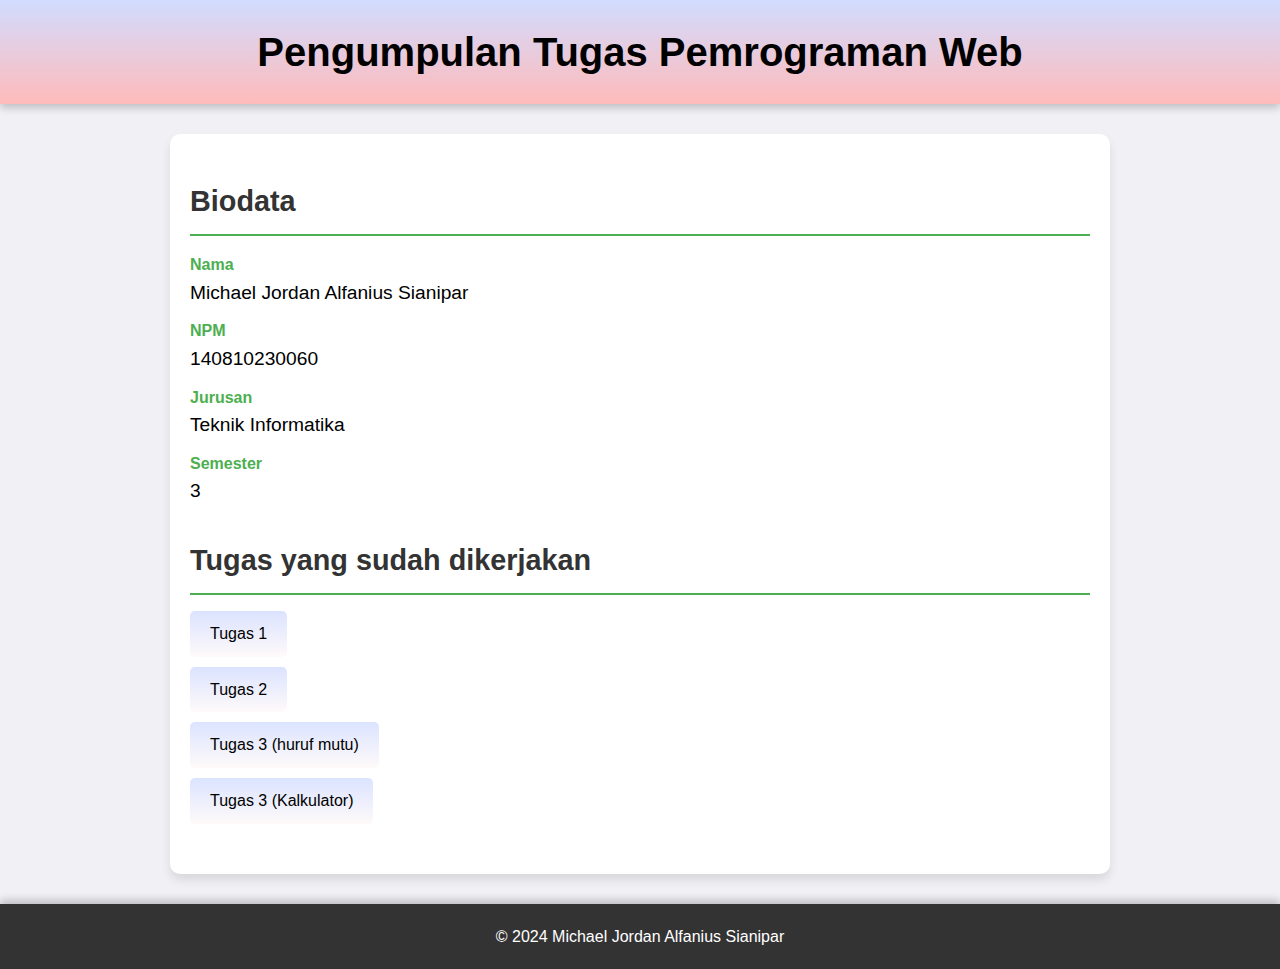
==== PemogramanWeb/index.html @ 9673c76b "test" ====
<!doctype html>
<html lang="en">
  <head>
    <meta charset="UTF-8" />
    <meta name="viewport" content="width=device-width, initial-scale=1.0" />
    <title>Biodata Pengumpulan Tugas</title>
    <link rel="stylesheet" href="style.css" />
  </head>
  <body>
    <header>
      <h1>Pengumpulan Tugas Pemrograman Web</h1>
    </header>

    <main>
      <section>
        <h2>Biodata</h2>
        <dl>
          <dt>Nama</dt>
          <dd>Michael Jordan Alfanius Sianipar</dd>

          <dt>NPM</dt>
          <dd>140810230060</dd>

          <dt>Jurusan</dt>
          <dd>Teknik Informatika</dd>

          <dt>Semester</dt>
          <dd>3</dd>
        </dl>
      </section>

      <section>
        <h2>Tugas yang sudah dikerjakan</h2>
        <ul>
          <li>
            <a
              href="https://mchljordn.github.io/PemrogramanWeb/Tugas%201/SourceCode.html"
              target="_blank"
              >Tugas 1</a
            >
          </li>
          <li>
            <a
              href="https://mchljordn.github.io/PemrogramanWeb/Tugas%202/SourceCode.html"
              target="_blank"
              >Tugas 2</a
            >
          </li>
          <li>
            <a
              href="https://mchljordn.github.io/PemrogramanWeb/Tugas%203/HurufMutu.html"
              target="_blank"
              >Tugas 3 (huruf mutu)</a
            >
          </li>

          <li>
            <a
              href="https://mchljordn.github.io/PemrogramanWeb/Tugas%203/Kalkulator.html"
              target="_blank"
              >Tugas 3 (Kalkulator)</a
            >
          </li>
        </ul>
      </section>
    </main>

    <footer>
      <p>&copy; 2024 Michael Jordan Alfanius Sianipar</p>
    </footer>
  </body>
</html>
---- PemogramanWeb/style.css ----
body {
    font-family: 'helvetica';
    line-height: 1.6;
    background-color: #f0f0f5;
    margin: 0;
    padding: 0;
}

header {
    background: linear-gradient(#d1dcff,#ffbbbb);
    color: black;
    padding: 20px;
    text-align: center;
    box-shadow: 0 4px 8px rgba(0, 0, 0, 0.2);
}

h1 {
    font-size: 2.5rem;
    margin: 0;
}

main {
    max-width: 900px;
    margin: 30px auto;
    padding: 20px;
    background-color: white;
    border-radius: 10px;
    box-shadow: 0 6px 10px rgba(0, 0, 0, 0.1);
}

section {
    margin-bottom: 30px;
}

h2 {
    font-size: 1.8rem;
    color: #333;
    border-bottom: 2px solid #4CAF50;
    padding-bottom: 10px;
    margin-bottom: 15px;
}

dl dt {
    font-weight: bold;
    margin-top: 10px;
    color: #4CAF50;
}

dl dd {
    margin: 0 0 10px 0;
    font-size: 1.2rem;
    color: #000000;
}

ul {
    list-style-type: none;
    padding: 0;
}

ul li {
    margin-bottom: 10px;
}

a {
    display: inline-block;
    padding: 10px 20px;
    background: linear-gradient(#dbe3ff,#fffafa);
    color: black;
    text-decoration: none;
    border-radius: 5px;
    transition: background-color 0.3s ease;
}

a:hover {
    background-color: #e0d8ff;
}

footer {
    text-align: center;
    padding: 20px;
    background-color: #333;
    color: white;
    margin-top: 30px;
    box-shadow: 0 -4px 8px rgba(0, 0, 0, 0.2);
}

footer p {
    margin: 0;
    font-size: 1rem;
}
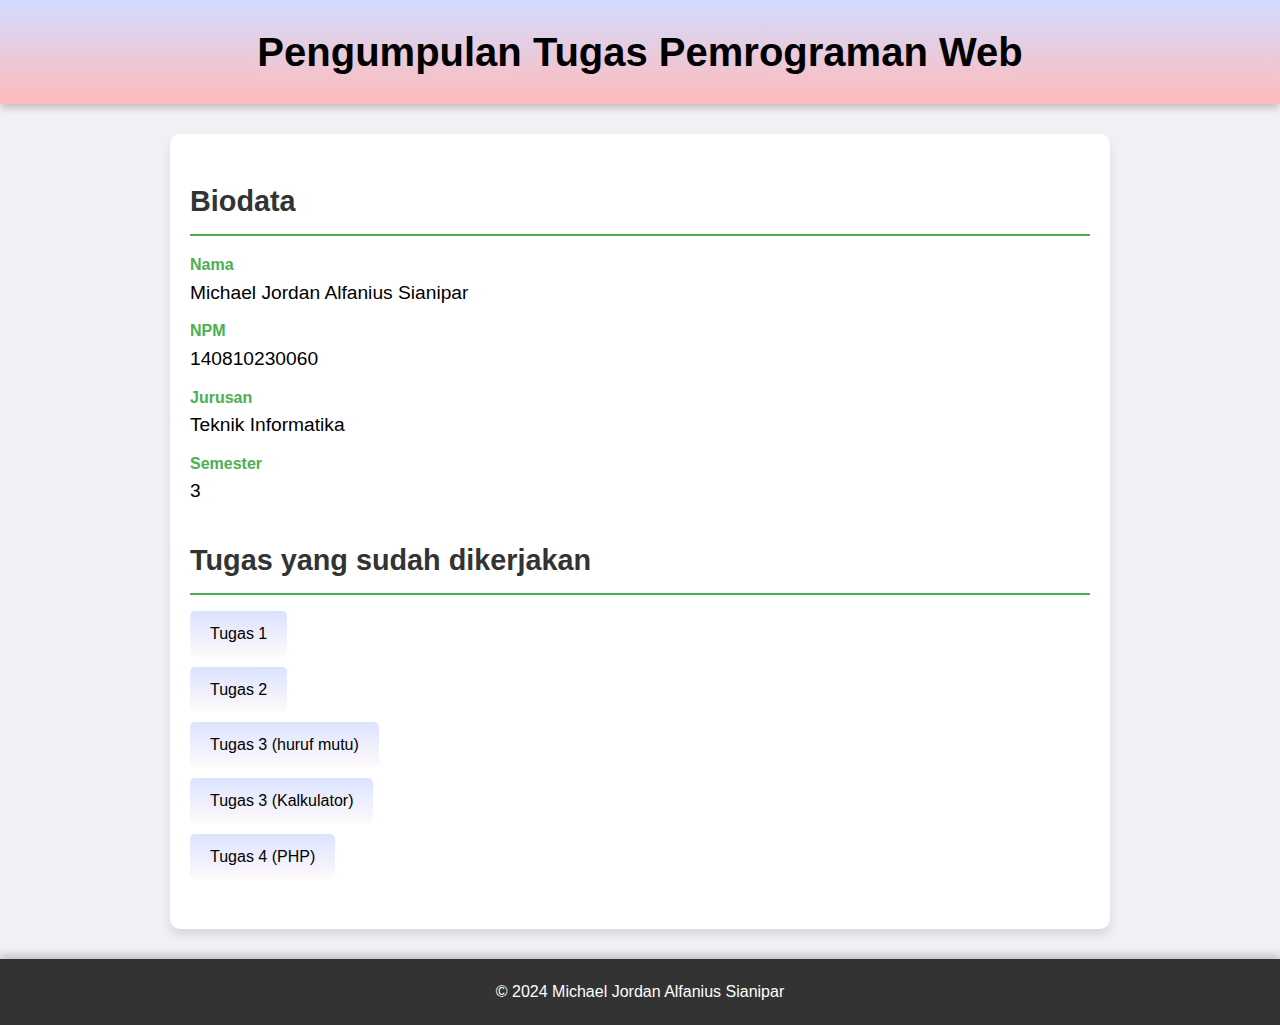
==== commit 21f3f04d: "Update index.html" ====
--- a/PemogramanWeb/index.html
+++ b/PemogramanWeb/index.html
@@ -34,21 +34,21 @@
         <ul>
           <li>
             <a
-              href="https://mchljordn.github.io/PemrogramanWeb/Tugas%201/SourceCode.html"
+              href="https://mchljordn.github.io/PemogramanWeb/Tugas%201/SourceCode.html"
               target="_blank"
               >Tugas 1</a
             >
           </li>
           <li>
             <a
-              href="https://mchljordn.github.io/PemrogramanWeb/Tugas%202/SourceCode.html"
+              href="https://mchljordn.github.io/PemogramanWeb/Tugas%202/SourceCode.html"
               target="_blank"
               >Tugas 2</a
             >
           </li>
           <li>
             <a
-              href="https://mchljordn.github.io/PemrogramanWeb/Tugas%203/HurufMutu.html"
+              href="https://mchljordn.github.io/PemogramanWeb/Tugas%203/HurufMutu.html"
               target="_blank"
               >Tugas 3 (huruf mutu)</a
             >
@@ -56,9 +56,16 @@
 
           <li>
             <a
-              href="https://mchljordn.github.io/PemrogramanWeb/Tugas%203/Kalkulator.html"
+              href="https://mchljordn.github.io/PemogramanWeb/Tugas%203/Kalkulator.html"
               target="_blank"
               >Tugas 3 (Kalkulator)</a
+            >
+          </li>
+          <li></li>
+            <a
+              href="https://mchljordn.github.io/PemogramanWeb/Tugas%204/"
+              target="_blank"
+              >Tugas 4 (PHP)</a
             >
           </li>
         </ul>
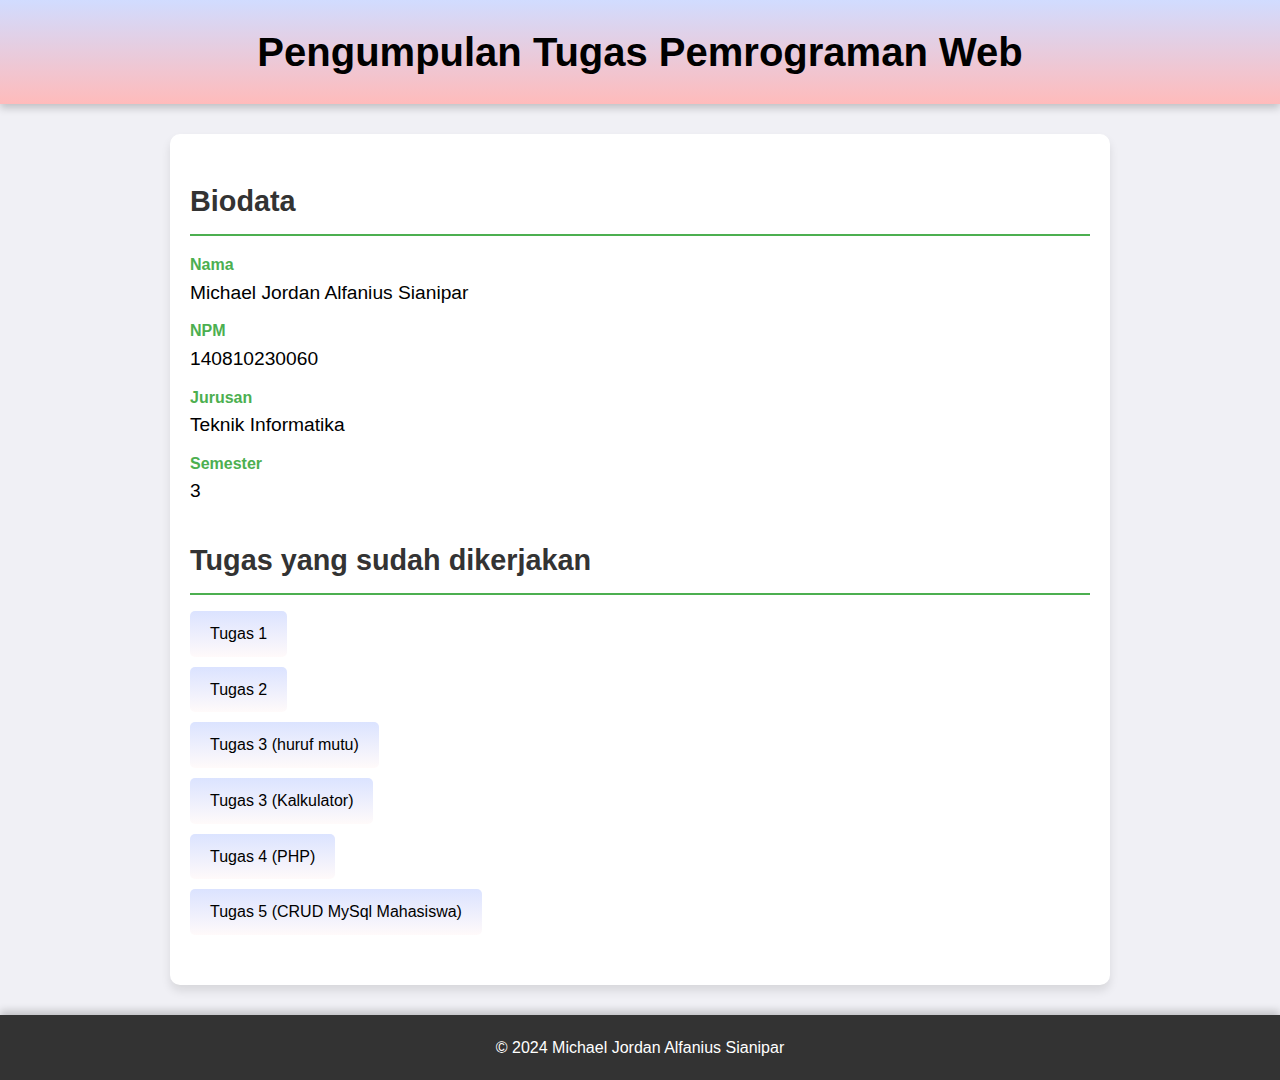
==== commit 949d1c15: "Update index.html" ====
--- a/PemogramanWeb/index.html
+++ b/PemogramanWeb/index.html
@@ -34,38 +34,44 @@
         <ul>
           <li>
             <a
-              href="https://mchljordn.github.io/PemogramanWeb/Tugas%201/SourceCode.html"
+              href="https://github.com/mchljordn/mchljordn.github.io/tree/main/PemogramanWeb/Tugas%204SourceCode.html"
               target="_blank"
               >Tugas 1</a
             >
           </li>
           <li>
             <a
-              href="https://mchljordn.github.io/PemogramanWeb/Tugas%202/SourceCode.html"
+              href="https://github.com/mchljordn/mchljordn.github.io/tree/main/PemogramanWeb/Tugas%204SourceCode.html"
               target="_blank"
               >Tugas 2</a
             >
           </li>
           <li>
             <a
-              href="https://mchljordn.github.io/PemogramanWeb/Tugas%203/HurufMutu.html"
+              href="https://github.com/mchljordn/mchljordn.github.io/tree/main/PemogramanWeb/Tugas%204HurufMutu.html"
               target="_blank"
               >Tugas 3 (huruf mutu)</a
             >
           </li>
-
           <li>
             <a
-              href="https://mchljordn.github.io/PemogramanWeb/Tugas%203/Kalkulator.html"
+              href="https://github.com/mchljordn/mchljordn.github.io/tree/main/PemogramanWeb/Tugas%204Kalkulator.html"
               target="_blank"
               >Tugas 3 (Kalkulator)</a
             >
           </li>
-          <li></li>
+          <li>
             <a
-              href="https://mchljordn.github.io/PemogramanWeb/Tugas%204/"
+              href="https://github.com/mchljordn/mchljordn.github.io/tree/main/PemogramanWeb/Tugas%204"
               target="_blank"
               >Tugas 4 (PHP)</a
+            >
+          </li>
+          <li>
+            <a
+              href="https://github.com/mchljordn/mchljordn.github.io/tree/main/PemogramanWeb/Tugas%205"
+              target="_blank"
+              >Tugas 5 (CRUD MySql Mahasiswa)</a
             >
           </li>
         </ul>
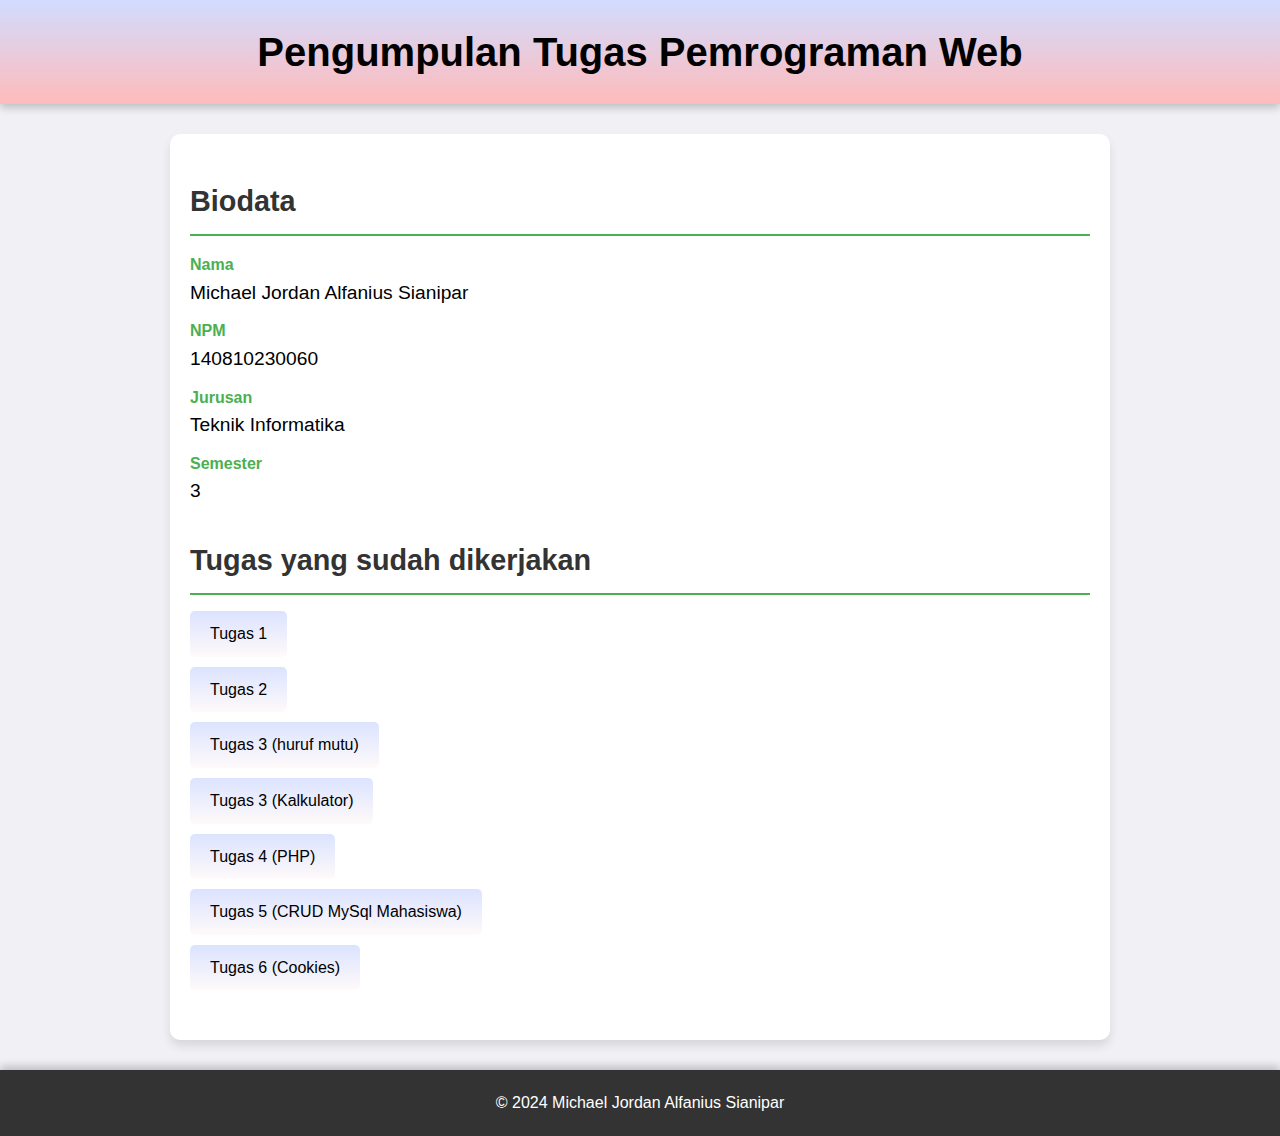
==== commit 11b08927: "menambah jawaban" ====
--- a/PemogramanWeb/index.html
+++ b/PemogramanWeb/index.html
@@ -1,85 +1,72 @@
 <!doctype html>
 <html lang="en">
-  <head>
-    <meta charset="UTF-8" />
-    <meta name="viewport" content="width=device-width, initial-scale=1.0" />
-    <title>Biodata Pengumpulan Tugas</title>
-    <link rel="stylesheet" href="style.css" />
-  </head>
-  <body>
-    <header>
-      <h1>Pengumpulan Tugas Pemrograman Web</h1>
-    </header>
 
-    <main>
-      <section>
-        <h2>Biodata</h2>
-        <dl>
-          <dt>Nama</dt>
-          <dd>Michael Jordan Alfanius Sianipar</dd>
+<head>
+  <meta charset="UTF-8" />
+  <meta name="viewport" content="width=device-width, initial-scale=1.0" />
+  <title>Biodata Pengumpulan Tugas</title>
+  <link rel="stylesheet" href="style.css" />
+</head>
 
-          <dt>NPM</dt>
-          <dd>140810230060</dd>
+<body>
+  <header>
+    <h1>Pengumpulan Tugas Pemrograman Web</h1>
+  </header>
 
-          <dt>Jurusan</dt>
-          <dd>Teknik Informatika</dd>
+  <main>
+    <section>
+      <h2>Biodata</h2>
+      <dl>
+        <dt>Nama</dt>
+        <dd>Michael Jordan Alfanius Sianipar</dd>
 
-          <dt>Semester</dt>
-          <dd>3</dd>
-        </dl>
-      </section>
+        <dt>NPM</dt>
+        <dd>140810230060</dd>
 
-      <section>
-        <h2>Tugas yang sudah dikerjakan</h2>
-        <ul>
-          <li>
-            <a
-              href="https://github.com/mchljordn/mchljordn.github.io/tree/main/PemogramanWeb/Tugas%204SourceCode.html"
-              target="_blank"
-              >Tugas 1</a
-            >
-          </li>
-          <li>
-            <a
-              href="https://github.com/mchljordn/mchljordn.github.io/tree/main/PemogramanWeb/Tugas%204SourceCode.html"
-              target="_blank"
-              >Tugas 2</a
-            >
-          </li>
-          <li>
-            <a
-              href="https://github.com/mchljordn/mchljordn.github.io/tree/main/PemogramanWeb/Tugas%204HurufMutu.html"
-              target="_blank"
-              >Tugas 3 (huruf mutu)</a
-            >
-          </li>
-          <li>
-            <a
-              href="https://github.com/mchljordn/mchljordn.github.io/tree/main/PemogramanWeb/Tugas%204Kalkulator.html"
-              target="_blank"
-              >Tugas 3 (Kalkulator)</a
-            >
-          </li>
-          <li>
-            <a
-              href="https://github.com/mchljordn/mchljordn.github.io/tree/main/PemogramanWeb/Tugas%204"
-              target="_blank"
-              >Tugas 4 (PHP)</a
-            >
-          </li>
-          <li>
-            <a
-              href="https://github.com/mchljordn/mchljordn.github.io/tree/main/PemogramanWeb/Tugas%205"
-              target="_blank"
-              >Tugas 5 (CRUD MySql Mahasiswa)</a
-            >
-          </li>
-        </ul>
-      </section>
-    </main>
+        <dt>Jurusan</dt>
+        <dd>Teknik Informatika</dd>
 
-    <footer>
-      <p>&copy; 2024 Michael Jordan Alfanius Sianipar</p>
-    </footer>
-  </body>
+        <dt>Semester</dt>
+        <dd>3</dd>
+      </dl>
+    </section>
+
+    <section>
+      <h2>Tugas yang sudah dikerjakan</h2>
+      <ul>
+        <li>
+          <a href="https://mchljordn.github.io/PemogramanWeb/Tugas%201/SourceCode.html" target="_blank">Tugas 1</a>
+        </li>
+        <li>
+          <a href="https://mchljordn.github.io/PemogramanWeb/Tugas%202/SourceCode.html" target="_blank">Tugas 2</a>
+        </li>
+        <li>
+          <a href="https://mchljordn.github.io/PemogramanWeb/Tugas%203/HurufMutu.html" target="_blank">Tugas 3 (huruf
+            mutu)</a>
+        </li>
+        <li>
+          <a href="https://mchljordn.github.io/PemogramanWeb/Tugas%203/Kalkulator.html" target="_blank">Tugas 3
+            (Kalkulator)</a>
+        </li>
+        <li>
+          <a href="https://github.com/mchljordn/mchljordn.github.io/tree/main/PemogramanWeb/Tugas%204"
+            target="_blank">Tugas 4 (PHP)</a>
+        </li>
+        <li>
+          <a href="https://github.com/mchljordn/mchljordn.github.io/tree/main/PemogramanWeb/Tugas%205"
+            target="_blank">Tugas 5 (CRUD MySql Mahasiswa)</a>
+        </li>
+        <li>
+          <a href="https://github.com/mchljordn/mchljordn.github.io/tree/main/PemogramanWeb/Tugas%206"
+            target="_blank">Tugas 6 (Cookies)</a>
+        </li>
+      </ul>
+    </section>
+  </main>
+
+  <footer>
+    <p>&copy; 2024 Michael Jordan Alfanius Sianipar</p>
+  </footer>
+</body>
+
 </html>
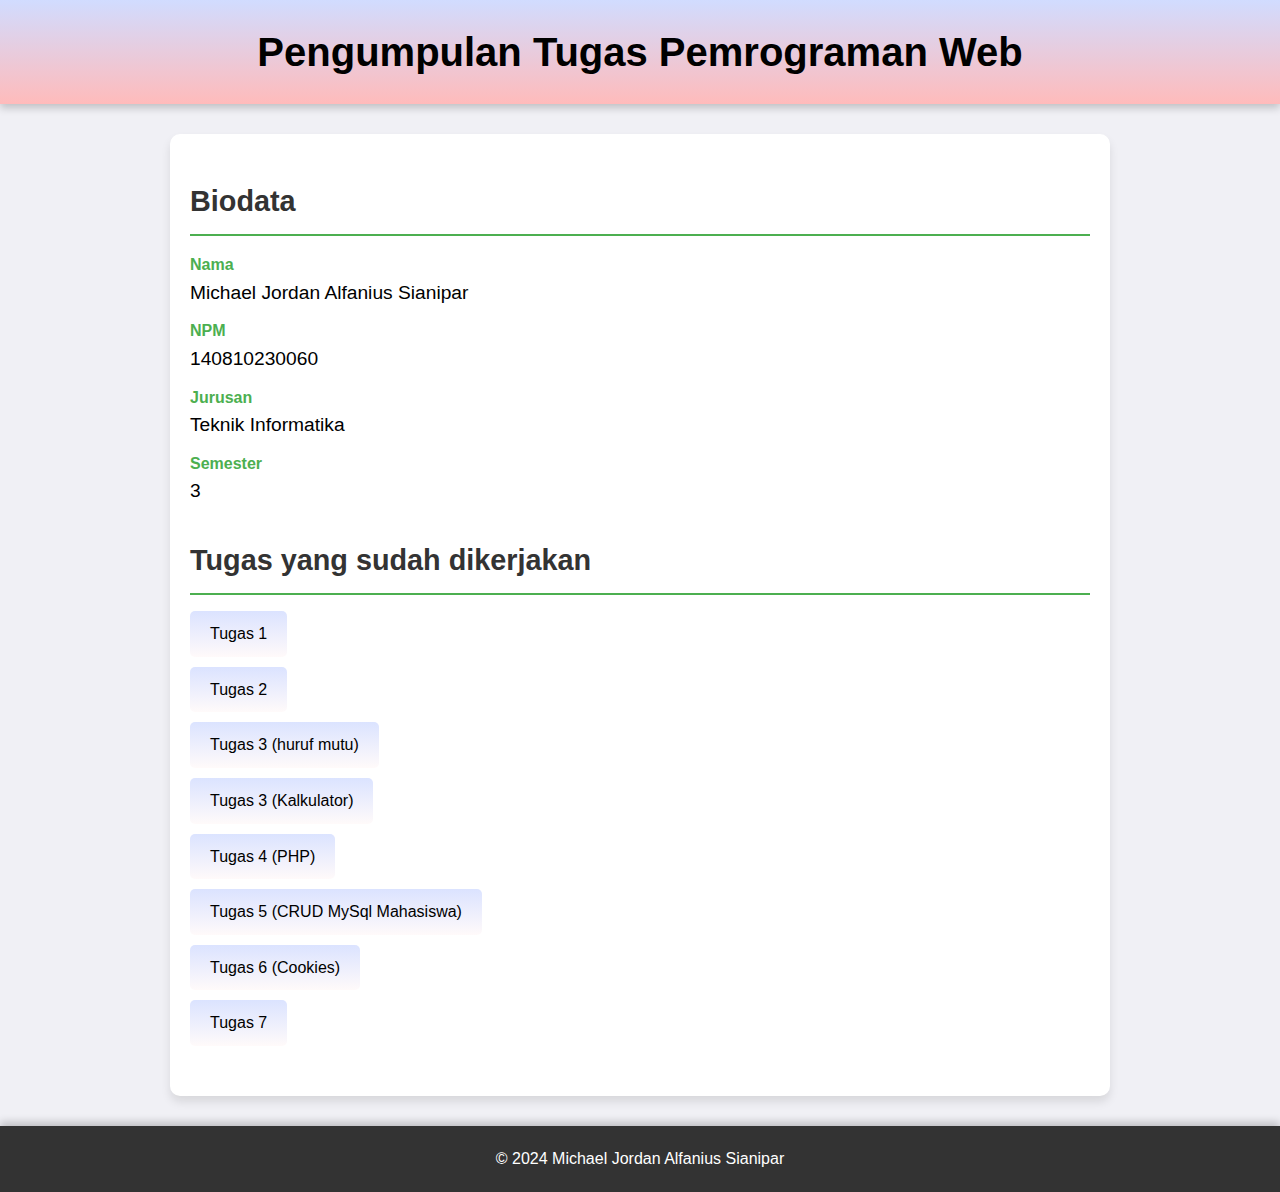
==== commit 4ca44fd1: "menambah jawaban" ====
--- a/PemogramanWeb/index.html
+++ b/PemogramanWeb/index.html
@@ -60,6 +60,10 @@
           <a href="https://github.com/mchljordn/mchljordn.github.io/tree/main/PemogramanWeb/Tugas%206"
             target="_blank">Tugas 6 (Cookies)</a>
         </li>
+        <li>
+          <a href="https://github.com/mchljordn/mchljordn.github.io/tree/main/PemogramanWeb/Tugas%207"
+            target="_blank">Tugas 7</a>
+        </li>
       </ul>
     </section>
   </main>
